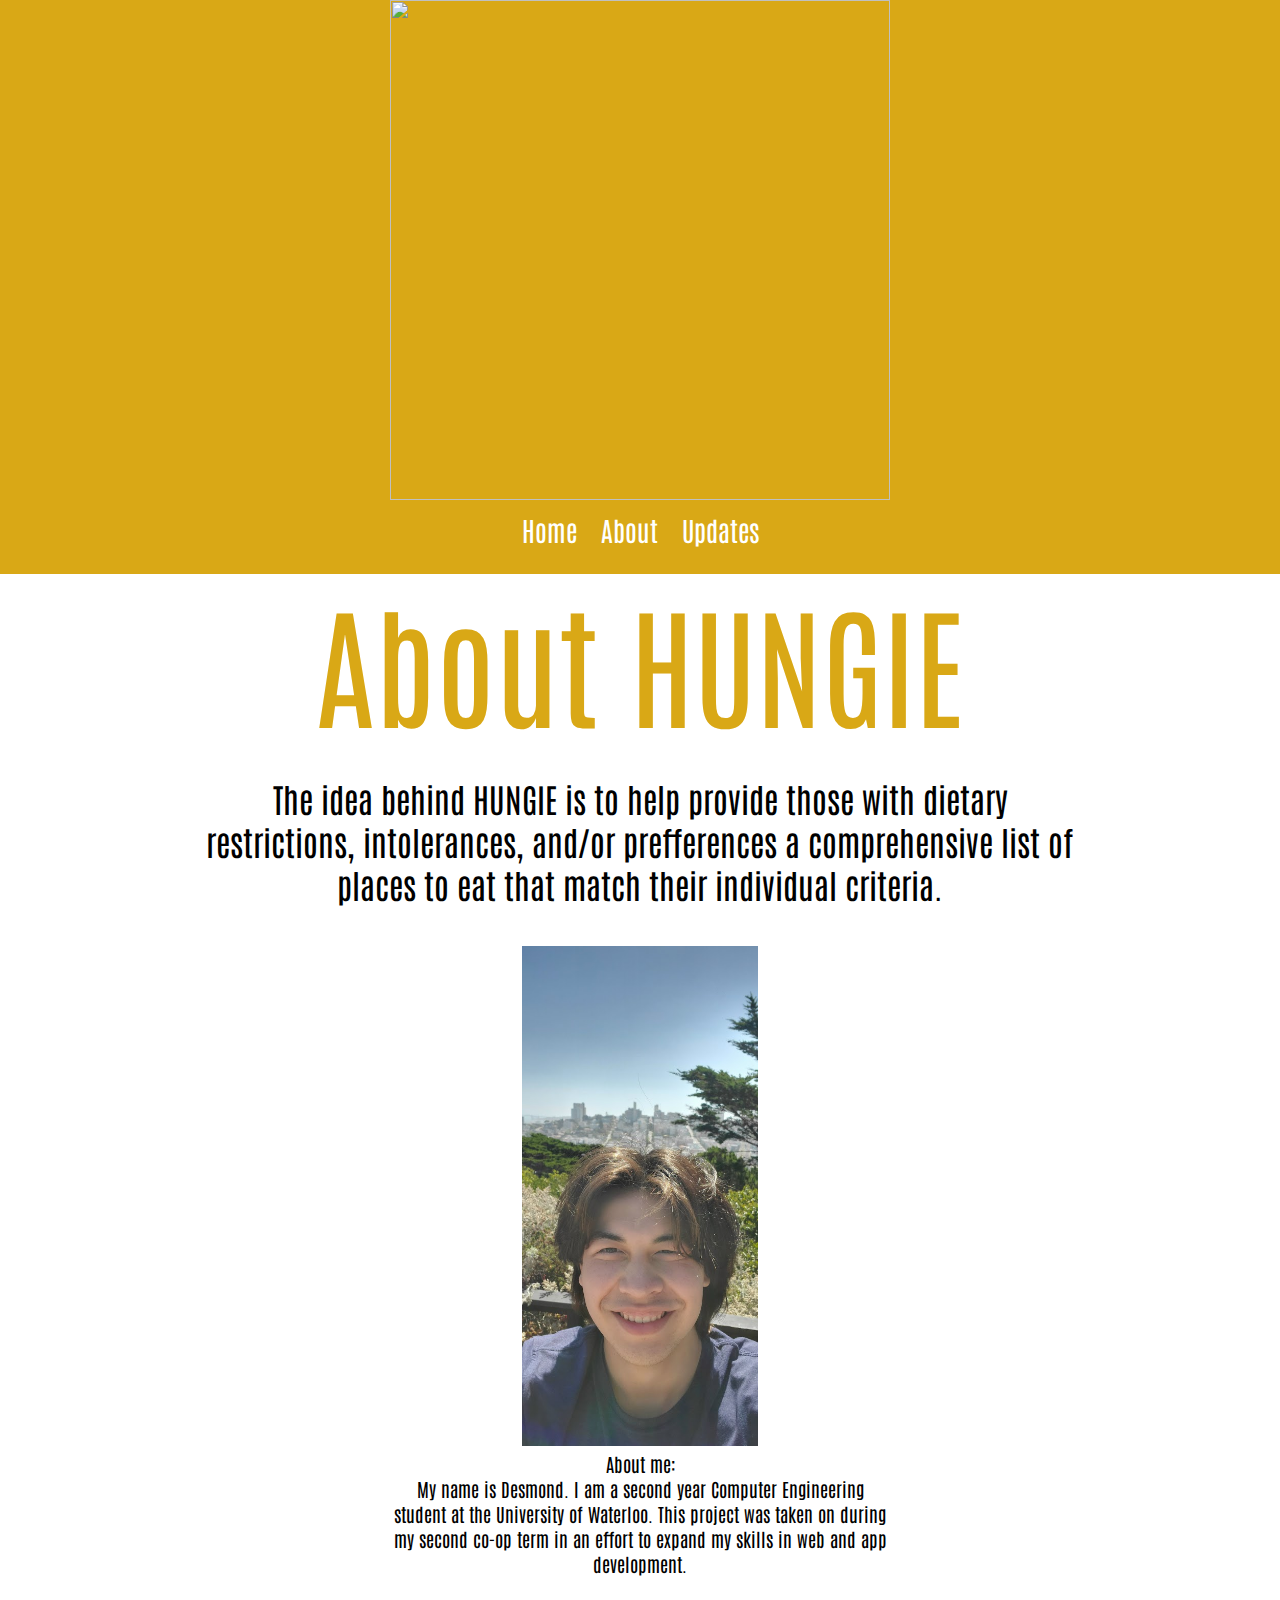
==== about.html @ b9ba17b5 "Added content to homepage, about, and updates. Progress as of12/22/2022" ====
<!DOCTYPE html>
<html lang="en-us">

<head>
    <meta name="viewport" content="width=device-width, initial-scale+1.0">
    <title>Hungie</title>
    <link rel="stylesheet" href="style.css">
    <link rel="preconnect" href="https://fonts.googleapis.com">
    <link rel="preconnect" href="https://fonts.gstatic.com" crossorigin>
    <link href="https://fonts.googleapis.com/css2?family=Antonio:wght@100;300;400;600;700&display=swap"
        rel="stylesheet">
</head>

<body>


    <section class="header">
        <nav>
            <center>
                <a href="index.html"><img src="images/Hungie-2_logo_transparent.png"
                        style="width: 500px;height:500px;"></a>
                <!-- <section class="Title">
                <center>
                    <h1 style="font-size:10vw">Hungie</h1>
                </center>
            </section> -->
                <div class="nav-links">
                    <ul>
                        <li><a href="index.html">Home</a></li>
                        <li><a href="about.html">About</a></li>
                        <li><a href="updates.html">Updates</a></li>
                    </ul>
                </div>
            </center>
        </nav>
    </section>

    <section2 class="motto">
        <center>

            <body2>
                About HUNGIE
            </body2>
        </center>
    </section2>

    <section class="main">
        <center>

            <body3>
                The idea behind HUNGIE is to help provide those with dietary restrictions, intolerances, and/or
                prefferences a comprehensive list of places to eat that match their individual criteria.
                <br>
                <a href="updates.html"><img src="images/Hungie_PictureOfMe.jpg"
                        style="height: 500px; width: auto; padding-top: 40px;"></a>
                <section class="caption">About me: <br> My name is Desmond. I am a second year Computer
                    Engineering student at the University of Waterloo. This project was taken on during my second co-op
                    term in an effort to expand my skills in web and app development.</section>

                <br>
            </body3>
        </center>
    </section>




</body>

</html>
---- style.css ----
* {
    margin: 0;
    padding: 0;
    font-family: 'Antonio', sans-serif;
}

nav {
    align-items: center;
}

.header {
    height: auto;
    width: 100%;
    background-color: #d9a816;
    padding-bottom: 15px;
}

/* .title {
    font-size: 500px;
} */

.body {
    background-color: whitesmoke;
    height: auto;
    width: 100%;
}

.nav-links {
    flex: 1;
    text-align: center;
}

.nav-links ul li {
    list-style: none;
    display: inline-block;
    padding: 10px;
    /* position: relative; */
}

.nav-links ul li::after {
    content: '';
    width: 0%;
    height: 2px;
    background: white;
    display: block;
    margin: auto;
    transition: 0.37s;
}

.nav-links ul li:hover::after {
    width: 100%;
}

.nav-links ul li a {
    color: white;
    text-decoration: none;
    font-size: 20pt;
}

.motto {
    color: #d9a816;
    text-decoration: none;
    font-size: 100pt;
}

.main {
    text-decoration: none;
    font-size: 25pt;
    padding-left: 200px;
    padding-right: 200px;
    padding-top: 30px;
}

.caption {
    font-size: 14pt;
    width: 500px;
}
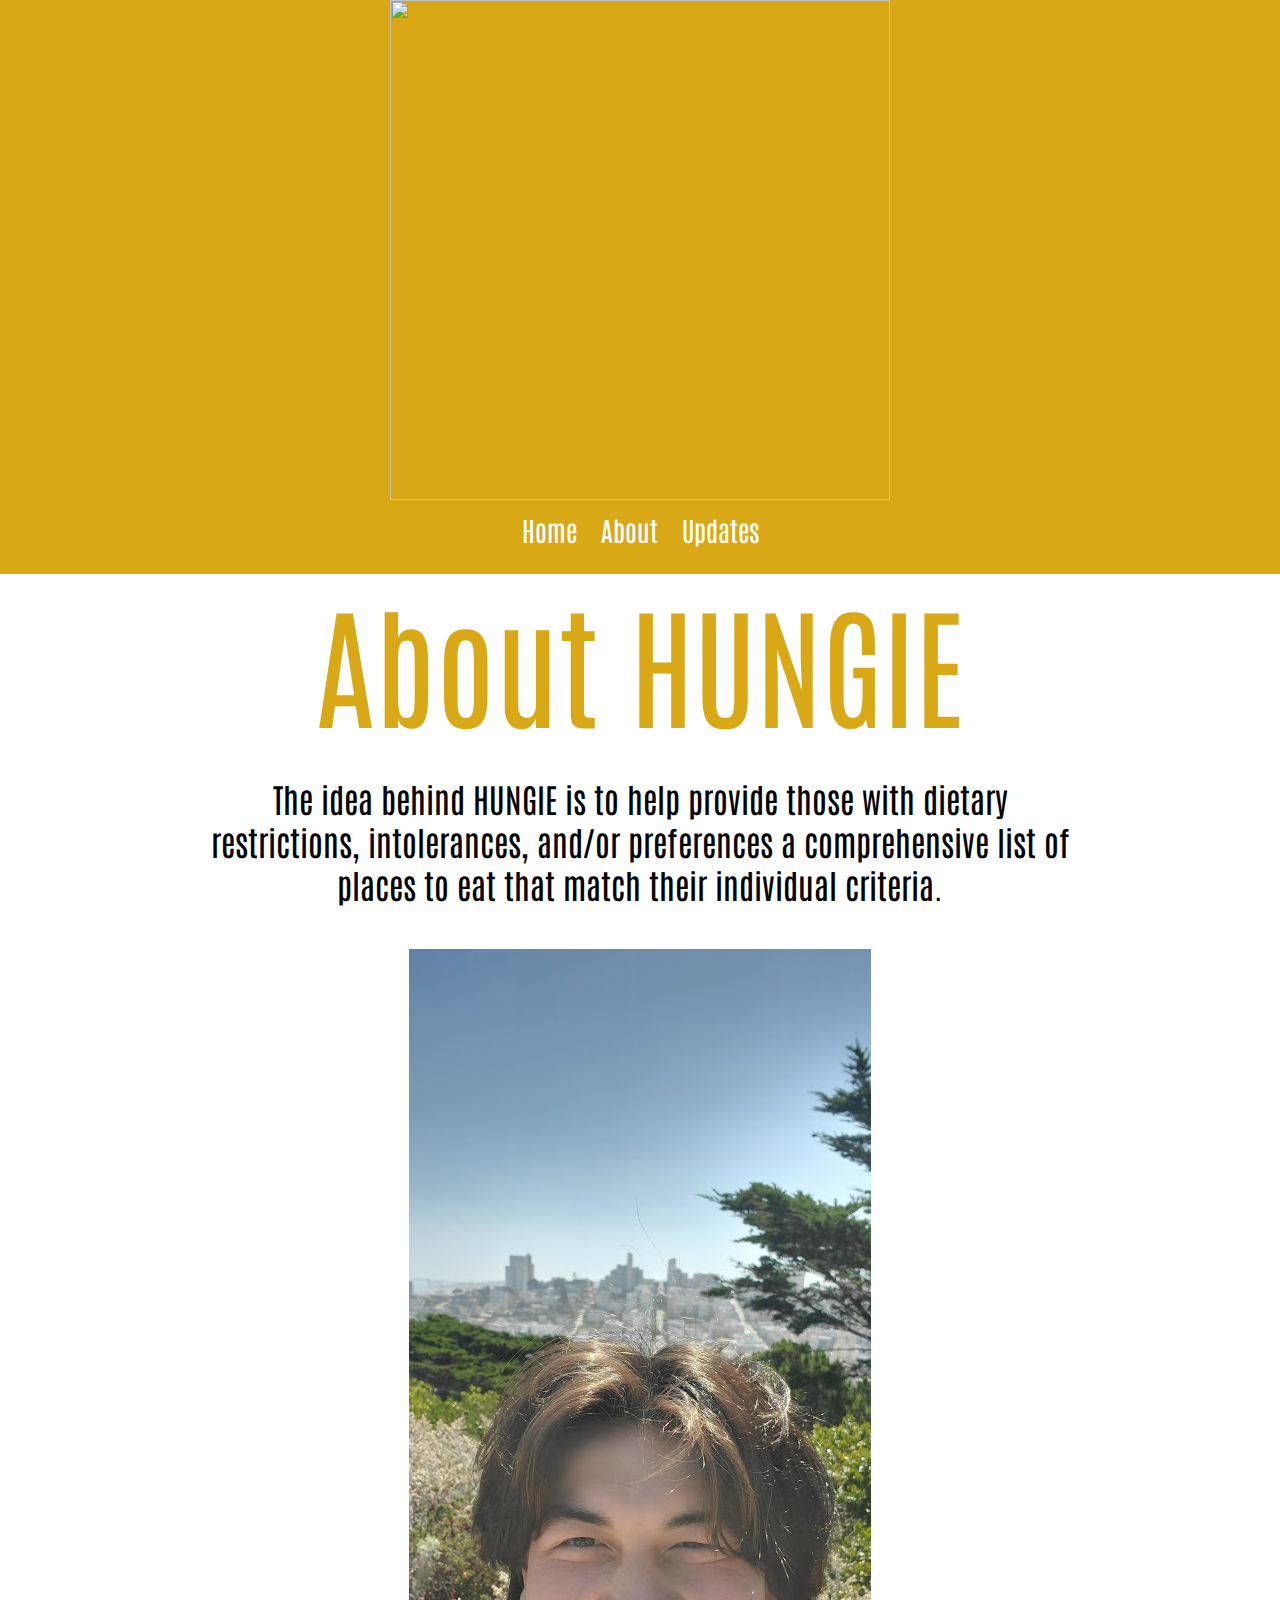
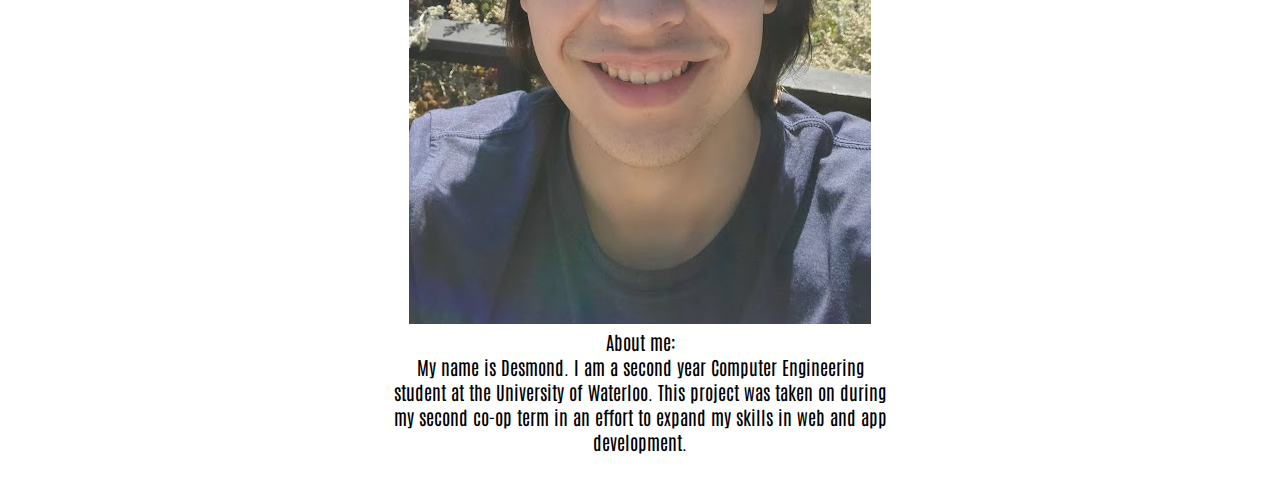
==== commit 6a70ee87: "Fixed Spelling Added Forms Page" ====
--- a/about.html
+++ b/about.html
@@ -2,7 +2,6 @@
 <html lang="en-us">
 
 <head>
-    <meta name="viewport" content="width=device-width, initial-scale+1.0">
     <title>Hungie</title>
     <link rel="stylesheet" href="style.css">
     <link rel="preconnect" href="https://fonts.googleapis.com">
@@ -49,10 +48,11 @@
 
             <body3>
                 The idea behind HUNGIE is to help provide those with dietary restrictions, intolerances, and/or
-                prefferences a comprehensive list of places to eat that match their individual criteria.
+                preferences a comprehensive list of places to eat that match their individual criteria.
                 <br>
-                <a href="updates.html"><img src="images/Hungie_PictureOfMe.jpg"
-                        style="height: 500px; width: auto; padding-top: 40px;"></a>
+                <br>
+
+                <img src="images/Hungie_PictureOfMe.jpg">
                 <section class="caption">About me: <br> My name is Desmond. I am a second year Computer
                     Engineering student at the University of Waterloo. This project was taken on during my second co-op
                     term in an effort to expand my skills in web and app development.</section>
